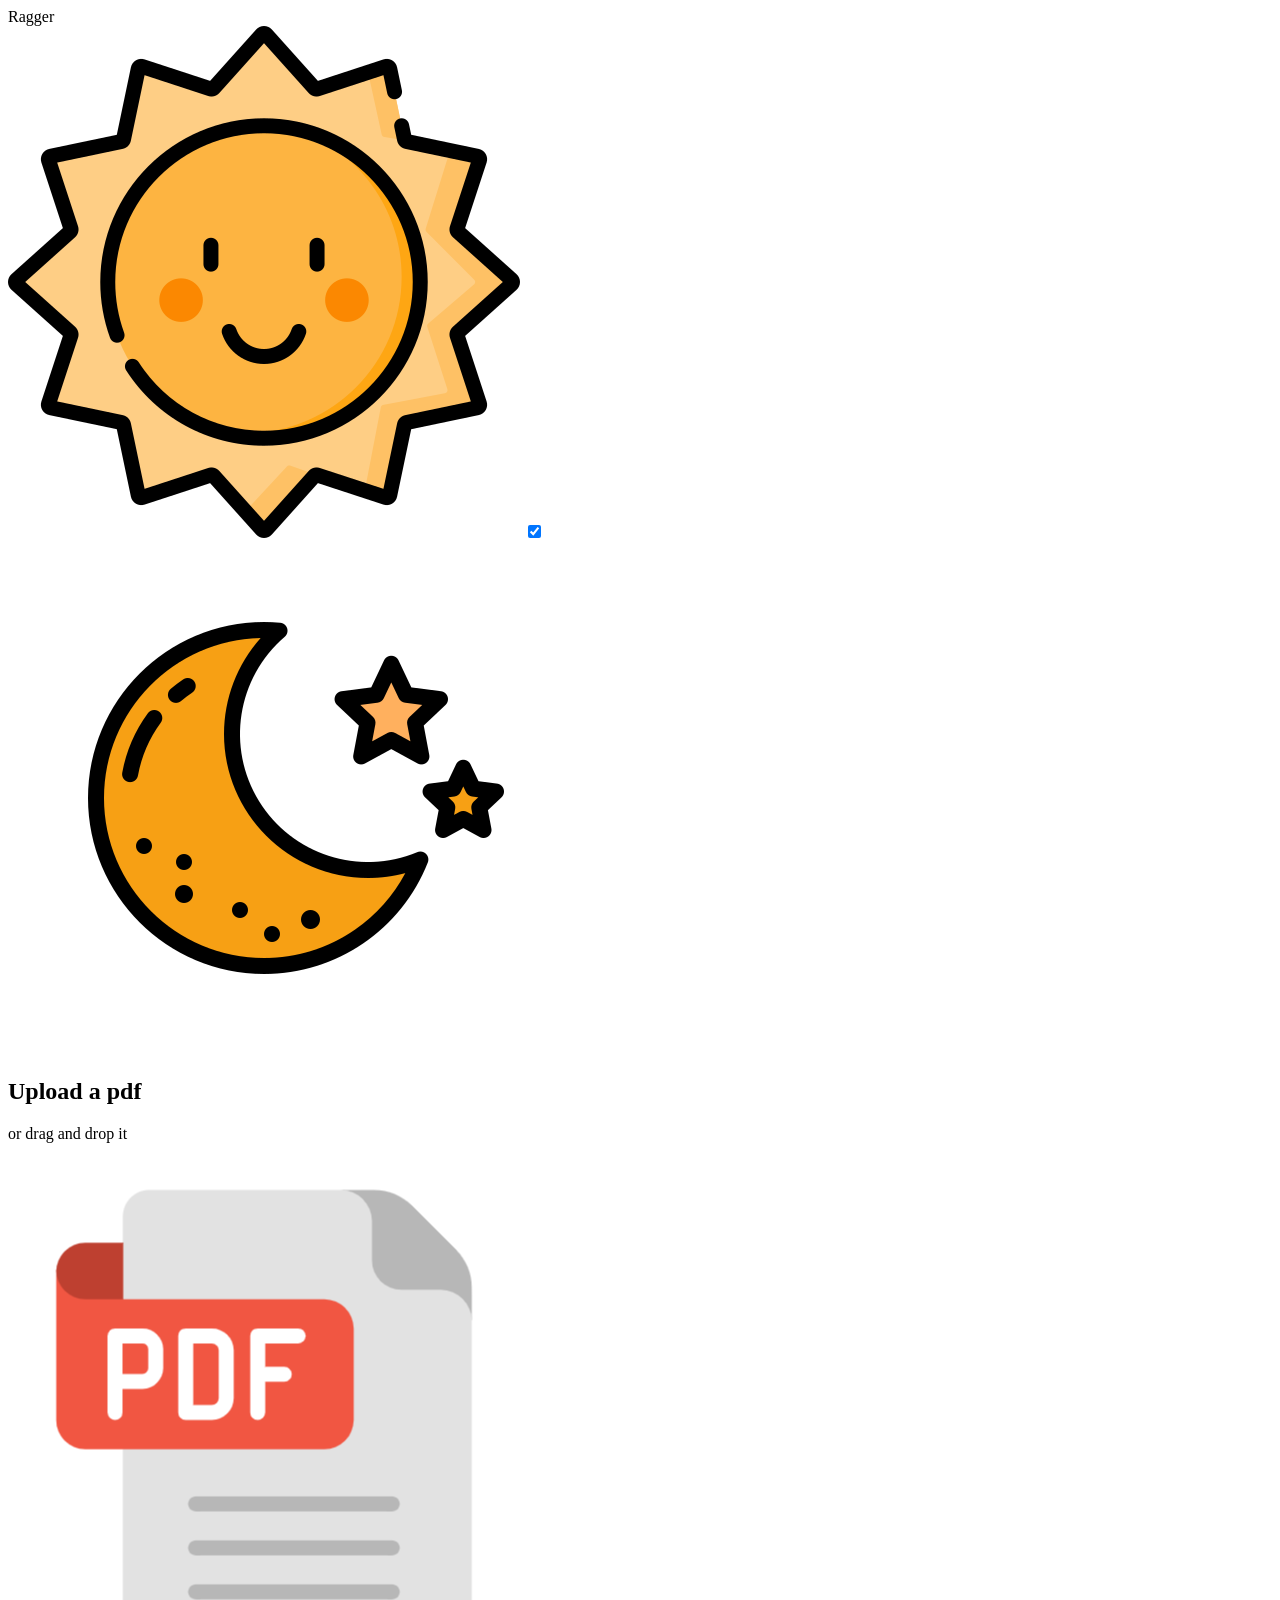
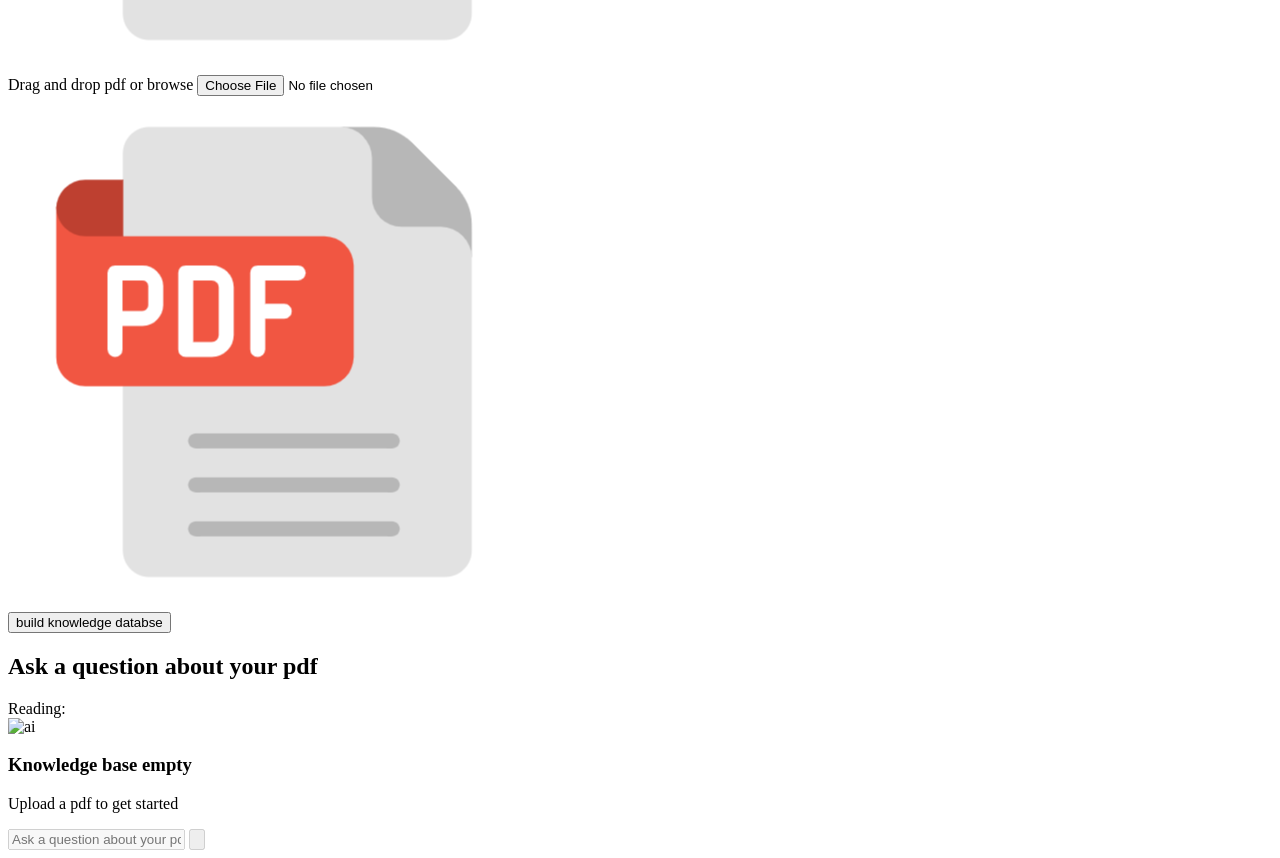
==== index.html @ b70440bb "html skeleton ready" ====
<!DOCTYPE html>
<html lang="en">
<head>
    <meta charset = "UTF-8">
    <meta name = "viewport"
    content="width = devicewidth", initialscale = 1.0">
    <title>Ragger</title>
    <link rel="stylesheet" href="style.css">
</head>
<body class = "darkmode"> 
    <div class = "appwrap">
        <header>
            <div class="logo">
                <span class="icon"></span>Ragger
            </div>
            <div class = "themeswitch">
                <span class = "sun"><img src="sun.png" alt="sun"></img></span>
                <label class="switch" for="checkbox">
                    <input type="checkbox" id="checkbox" checked />
                    <div class="slider"></div>
                </label>
                <span class = "moon"><img src="moon.png" alt="moon"></img></span>
        </header>
        <main class = "container">
            <section class="uploader">
                <div class="glassca">
                    <h2>Upload a pdf</h2>
                    <p class="subtitle">or drag and drop it</p>
                    <div class="dropzone" id="dropzone">
                        <span class="dropprompt">
                            <div class="uploadicon"><img src="upload.png" alt="upload"></img></div>
                            Drag and drop pdf or browse
                        </span>
                        <input type = "file" name = "file" id = "file" accept = ".pdf" class = "dropzoneinput" />
                </div>
                <div id = "filedet" class = "filedet hidden">
                    <span id = "fileicon"><img src="upload.png" alt="file"></img></span>
                    <span id="filename" class="filename"></span>
                    </div>
                    <button class = "actionbtnin" id="actbtn">
                        <span class ="btntxt">build knowledge databse</span>
                        <div class="loaderhid" id="btnhid"></div>
                    </button>
                    <div id = "statusdis" class="statusdishid"></div>
                    </div>
            </section>
            <section class="chatpannel">
                <div class = "glassca chatca">
                    <div class = "chatheader">
                        <h2>Ask a question about your pdf</h2>
                        <div id = "activedocindi" class = "docindi hidden">
                            <span class = "pulsedot"></span>
                            Reading: <span id = "activedocname"></span>
                        </div>
                    </div>
                    <div class="chathistory" id class="chathistory">
                        <div class="welcomestat" id = "welcomestat">
                            <div class = "aiicon"><img src="ai.png" alt="ai"></img></div>
                            <h3>Knowledge base empty</h3>
                            <p>Upload a pdf to get started</p>
                            </div>
                            <div class="chatinputarea">
                                <input type = "text" name = "question" id = "question" placeholder = "Ask a question about your pdf" disabled>
                                <button id="sendbtn" class="sendbtn" disabled>
                                    <svg viewbox="0 0 24 24" fill="none" stroke = "currentColor" stroke-width="2"><line x1="22" y1="2" x2="11" y2="13"></line><polygon points="22 2 15 22 11 13 2 9 22 2"></polygon></svg>
                                </button>
                            </div>
                    </div>
            </section>
            </main>
    </div>
    <script src="script.js"></script>
</body>
</html>
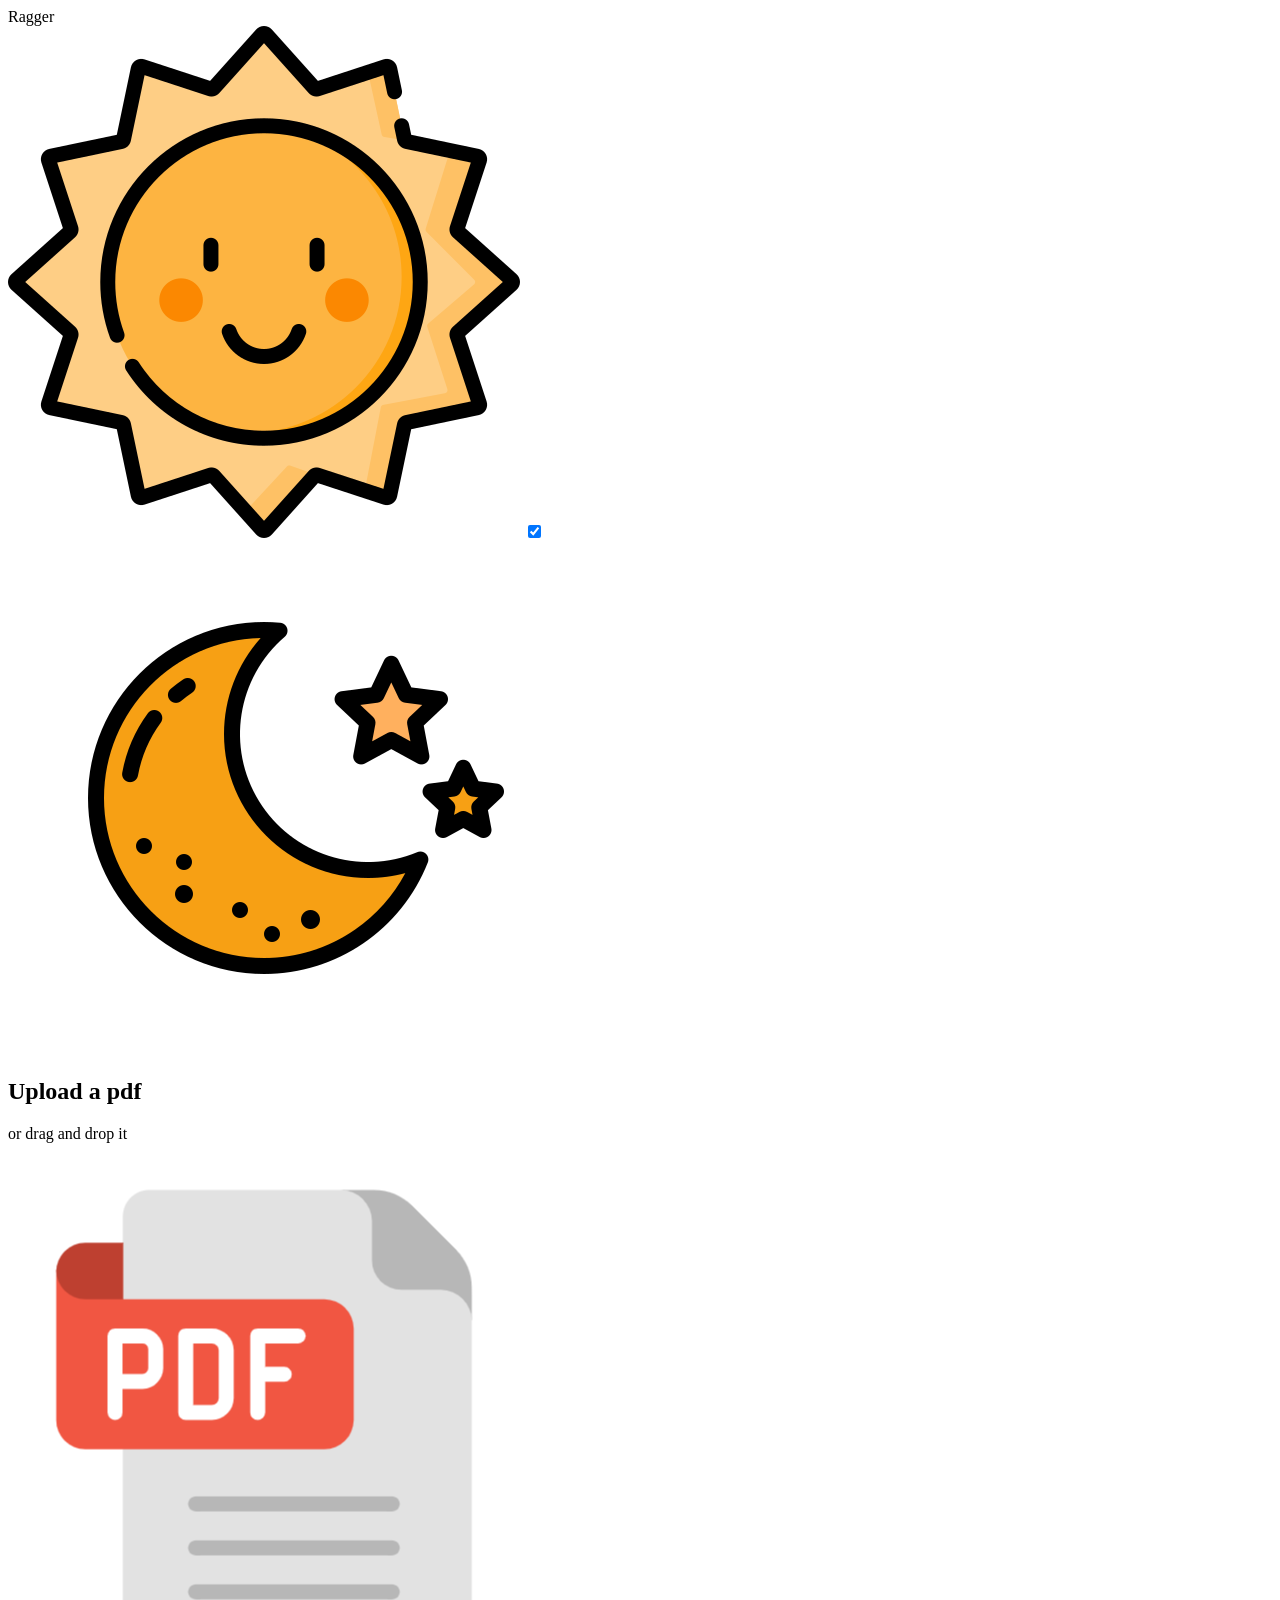
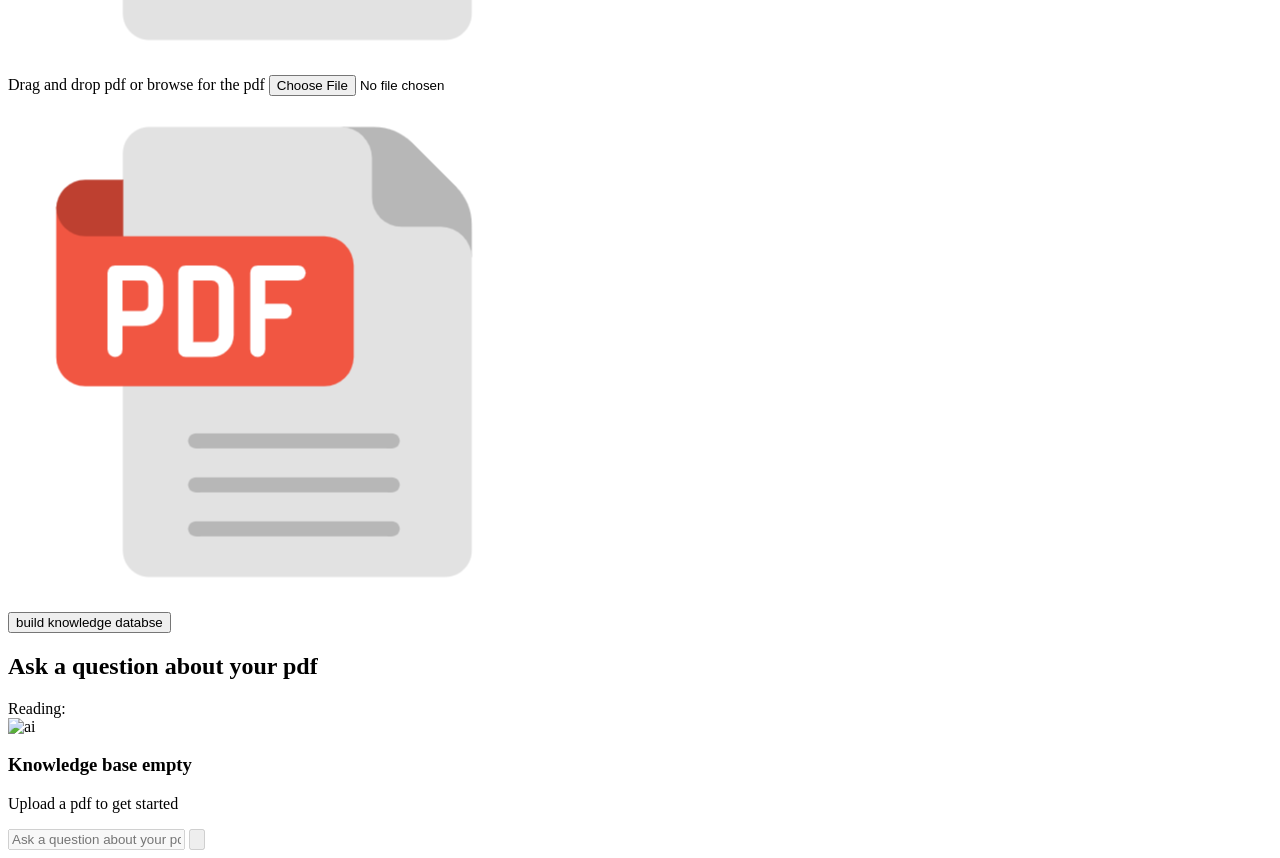
==== commit e797a9cc: "Html file skeleton ready" ====
--- a/index.html
+++ b/index.html
@@ -29,7 +29,7 @@
                     <div class="dropzone" id="dropzone">
                         <span class="dropprompt">
                             <div class="uploadicon"><img src="upload.png" alt="upload"></img></div>
-                            Drag and drop pdf or browse
+                            Drag and drop pdf or browse for the pdf
                         </span>
                         <input type = "file" name = "file" id = "file" accept = ".pdf" class = "dropzoneinput" />
                 </div>
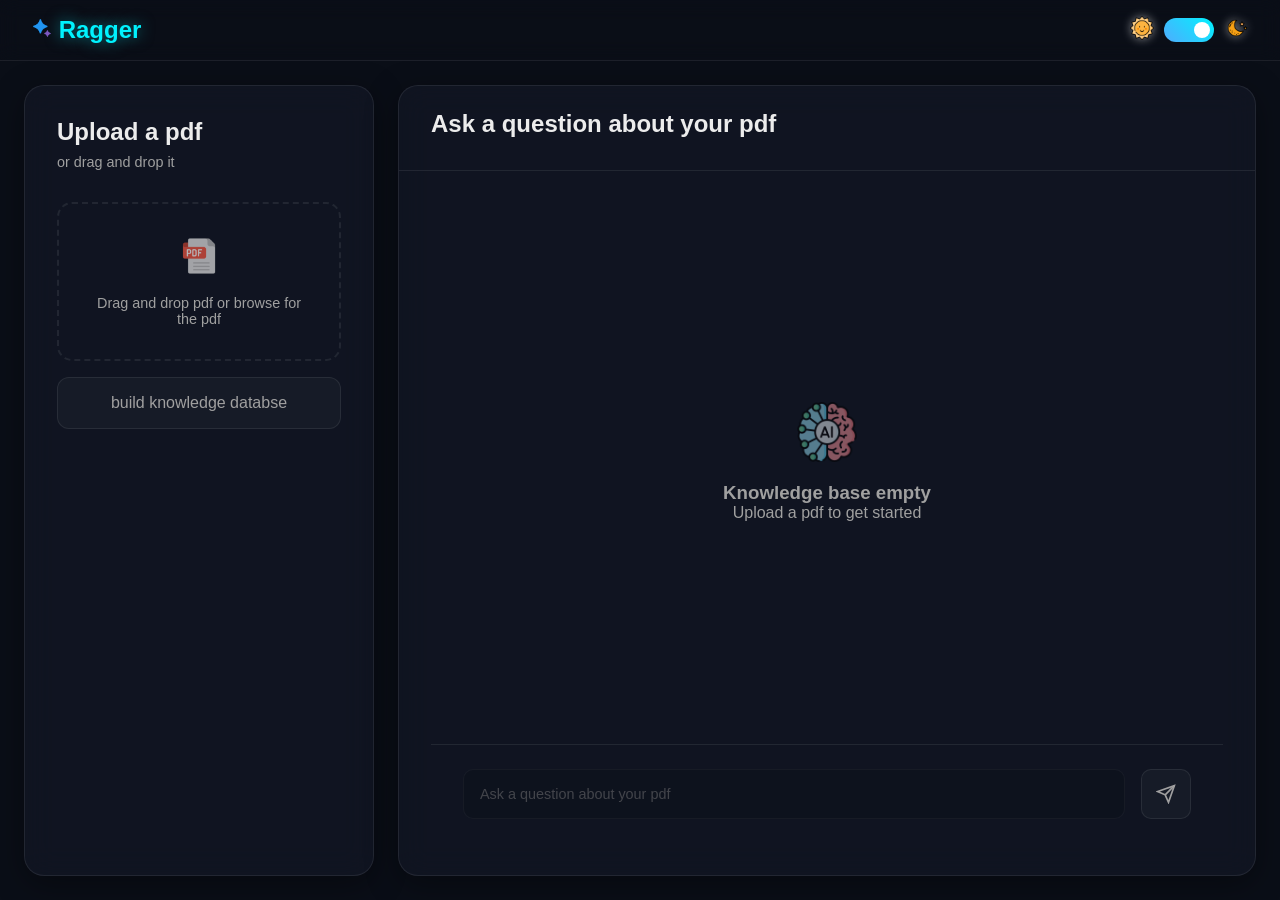
==== commit 9438d341: "CSS styling is ready, added an icon besides the logo Ragger now working on script.js" ====
--- a/index.html
+++ b/index.html
@@ -5,13 +5,13 @@
     <meta name = "viewport"
     content="width = devicewidth", initialscale = 1.0">
     <title>Ragger</title>
-    <link rel="stylesheet" href="style.css">
+    <link rel = "stylesheet" href = "style.css">
 </head>
 <body class = "darkmode"> 
     <div class = "appwrap">
         <header>
             <div class="logo">
-                <span class="icon"></span>Ragger
+                <span class="icon"><img src="icon.png" alt="icon" height="20" width="20" ></img></span>     Ragger
             </div>
             <div class = "themeswitch">
                 <span class = "sun"><img src="sun.png" alt="sun"></img></span>
--- a/style.css
+++ b/style.css
@@ -0,0 +1,355 @@
+@import url('https://v1.fontapi.ir/css/SFProDisplay');
+
+:root {
+    --bgcolor: #f4f7f6;
+    --bgpanel: rgba(255, 255, 255, 0.6);
+    --maintxt: #1a1a1a;
+    --mutetxt: #666666;
+    --glassborder: rgba(0, 0, 0, 0.05);
+    --stupidshasow: 0 8px 32px 0 rgba(31, 38, 135, 0.1);
+    --chiggacolor: #4facfe;
+    --glowy: 0 0 10px rgba(79, 172, 254, 0.3);
+    --primbtn: linear-gradient(45deg, #4facfe 0%, #00f2fe 100%);
+    --btntxt: #ffffff;
+    --chatbg: rgba(0, 0, 0, 0.03);
+    --idk: rgba(79, 172, 254, 0.1);
+}
+
+body.darkmode {
+    --bgcolor: #0a0e17;
+    --bgpanel: rgba(20, 26, 41, 0.6);
+    --maintxt: #ececec;
+    --mutetxt: #a0a0a0;
+    --glassborder: rgba(255, 255, 255, 0.08);
+    --stupidshasow: 0 8px 32px 0 rgba(0, 0, 0, 0.37);
+    --chiggacolor: #00f2fe;
+    --glowy: 0 0 15px rgba(0, 242, 254, 0.5);
+    --primbtn: linear-gradient(45deg, #4facfe 0%, #00f2fe 100%);
+    --btntxt: #0a0e17;
+    --chatbg: rgba(255, 255, 255, 0.03);
+}
+
+* {
+    box-sizing: border-box;
+    margin: 0;
+    padding: 0;
+    transition: background-color 0.4s ease, color 0.4s ease, border-color 0.4s ease;
+}
+
+body {
+    font-family: 'Poppins', sans-serif;
+    background-color: var(--bgcolor);
+    color: var(--maintxt);
+    height: 100vh;
+    overflow: hidden;
+}
+
+.appwrap {
+    display: flex;
+    flex-direction: column;
+    height: 100%;
+}
+header {
+    display: flex;
+    justify-content: space-between;
+    align-items: center;
+    padding: 1rem 2rem;
+    border-bottom: 1px solid var(--glassborder);
+    backdrop-filter: blur(10px);
+}
+
+.logo {
+    font-size: 1.5rem;
+    font-weight: 600;
+    color: var(--chiggacolor);
+    text-shadow: var(--glowy);
+}
+
+.themeswitch {
+    display: flex;
+    align-items: center;
+    gap: 10px;
+}
+
+.sun img, .moon img {
+    width: 24px;
+    height: 24px;
+    filter: drop-shadow(0 0 5px rgba(255, 255, 255, 0.5));
+}
+
+.switch {
+    position: relative;
+    display: inline-block;
+    width: 50px;
+    height: 24px;
+}
+
+.switch input { 
+    opacity: 0;
+    width: 0;
+    height: 0;
+}
+
+.slider {
+    position: absolute;
+    cursor: pointer;
+    top: 0; left: 0; right: 0; bottom: 0;
+    background-color: #ccc;
+    transition: .4s;
+    border-radius: 34px;
+}
+
+.slider:before {
+    position: absolute;
+    content: "";
+    height: 16px;
+    width: 16px;
+    left: 4px;
+    bottom: 4px;
+    background-color: white;
+    transition: .4s;
+    border-radius: 50%;
+}
+
+input:checked + .slider {
+    background: var(--primbtn);
+}
+
+input:checked + .slider:before {
+    transform: translateX(26px);
+}
+
+.container {
+    display: flex;
+    flex: 1;
+    overflow: hidden;
+    padding: 1.5rem;
+    gap: 1.5rem;
+}
+
+.uploader {
+    width: 350px;
+    display: flex;
+    flex-direction: column;
+}
+
+.chatpannel {
+    flex: 1;
+    display: flex;
+    flex-direction: column;
+}
+
+.glassca {
+    background: var(--bgpanel);
+    backdrop-filter: blur(15px);
+    border: 1px solid var(--glassborder);
+    border-radius: 20px;
+    box-shadow: var(--stupidshasow);
+    padding: 2rem;
+    display: flex;
+    flex-direction: column;
+    height: 100%;
+}
+
+h2 { font-weight: 600; font-size: 1.5rem; margin-bottom: 0.5rem; }
+.subtitle { color: var(--mutetxt); margin-bottom: 2rem; font-size: 0.9rem; }
+
+.dropzone {
+    border: 2px dashed var(--glassborder);
+    border-radius: 15px;
+    padding: 2rem;
+    text-align: center;
+    cursor: pointer;
+    transition: border-color 0.3s ease, background-color 0.3s ease;
+    margin-bottom: 1rem;
+}
+
+.dropzone:hover {
+    border-color: var(--chiggacolor);
+    background-color: rgba(0, 242, 254, 0.03);
+}
+
+.dropprompt {
+    display: flex;
+    flex-direction: column;
+    align-items: center;
+    color: var(--mutetxt);
+    font-size: 0.9rem;
+}
+
+.uploadicon img {
+    width: 40px;
+    margin-bottom: 1rem;
+    opacity: 0.7;
+}
+
+.dropzoneinput { display: none; }
+
+.filedet {
+    display: flex;
+    align-items: center;
+    gap: 10px;
+    background: rgba(255, 255, 255, 0.05);
+    padding: 1rem;
+    border-radius: 10px;
+    margin-bottom: 1rem;
+    font-size: 0.85rem;
+}
+
+#fileicon img { width: 20px; }
+
+.actionbtnin {
+    width: 100%;
+    padding: 1rem;
+    border: 1px solid var(--glassborder);
+    border-radius: 12px;
+    background: var(--chatbg);
+    color: var(--mutetxt);
+    font-size: 1rem;
+    font-weight: 500;
+    cursor: not-allowed;
+    display: flex;
+    justify-content: center;
+    align-items: center;
+}
+
+.actionbtnac {
+    width: 100%;
+    padding: 1rem;
+    border: none;
+    border-radius: 12px;
+    background: var(--primbtn);
+    color: var(--btntxt);
+    font-size: 1rem;
+    font-weight: 600;
+    cursor: pointer;
+    box-shadow: var(--glowy);
+    display: flex;
+    justify-content: center;
+    align-items: center;
+}
+
+.hidden, .loaderhid, .statusdishid {
+    display: none !important;
+}
+
+.loaderactive {
+    width: 20px;
+    height: 20px;
+    border: 3px solid rgba(0,0,0,0.1);
+    border-top: 3px solid var(--btntxt);
+    border-radius: 50%;
+    animation: spin 1s linear infinite;
+}
+
+@keyframes spin { 100% { transform: rotate(360deg); } }
+
+.statusdis {
+    margin-top: 1rem;
+    padding: 1rem;
+    border-radius: 10px;
+    font-size: 0.85rem;
+    text-align: center;
+}
+
+
+.chatca { padding: 0; }
+
+.chatheader {
+    padding: 1.5rem 2rem;
+    border-bottom: 1px solid var(--glassborder);
+    display: flex;
+    justify-content: space-between;
+    align-items: center;
+}
+
+.docindi {
+    display: flex;
+    align-items: center;
+    gap: 10px;
+    font-size: 0.8rem;
+    color: #09AB3B;
+    background: rgba(9, 171, 59, 0.1);
+    padding: 5px 12px;
+    border-radius: 20px;
+}
+
+.pulsedot {
+    height: 8px; width: 8px;
+    background-color: #09AB3B;
+    border-radius: 50%;
+    animation: pulse 2s infinite;
+}
+
+@keyframes pulse {
+    0% { box-shadow: 0 0 0 0 rgba(9, 171, 59, 0.7); }
+    70% { box-shadow: 0 0 0 10px rgba(9, 171, 59, 0); }
+    100% { box-shadow: 0 0 0 0 rgba(9, 171, 59, 0); }
+}
+
+.chathistory {
+    flex: 1;
+    overflow-y: auto;
+    padding: 2rem;
+    display: flex;
+    flex-direction: column;
+    gap: 1.5rem;
+}
+
+.welcomestat {
+    flex: 1;
+    display: flex;
+    flex-direction: column;
+    justify-content: center;
+    align-items: center;
+    text-align: center;
+    color: var(--mutetxt);
+}
+
+.aiicon img {
+    width: 60px;
+    margin-bottom: 1rem;
+    opacity: 0.5;
+}
+
+
+.chatinputarea {
+    padding: 1.5rem 2rem;
+    border-top: 1px solid var(--glassborder);
+    display: flex;
+    gap: 1rem;
+}
+
+.chatinputarea input {
+    flex: 1;
+    padding: 1rem;
+    border-radius: 10px;
+    background: rgba(0, 0, 0, 0.2);
+    border: 1px solid var(--glassborder);
+    color: var(--maintxt);
+    font-size: 0.9rem;
+    outline: none;
+}
+
+.chatinputarea input:focus { border-color: var(--chiggacolor); }
+.chatinputarea input:disabled { opacity: 0.5; cursor: not-allowed; }
+
+.sendbtn {
+    background: var(--chatbg);
+    border: 1px solid var(--glassborder);
+    color: var(--mutetxt);
+    width: 50px;
+    border-radius: 10px;
+    cursor: pointer;
+    display: flex;
+    justify-content: center;
+    align-items: center;
+}
+
+.sendbtn svg { width: 20px; height: 20px; }
+
+.sendbtn:not(:disabled):hover {
+    background: var(--primbtn);
+    color: var(--btntxt);
+    border-color: transparent;
+}
